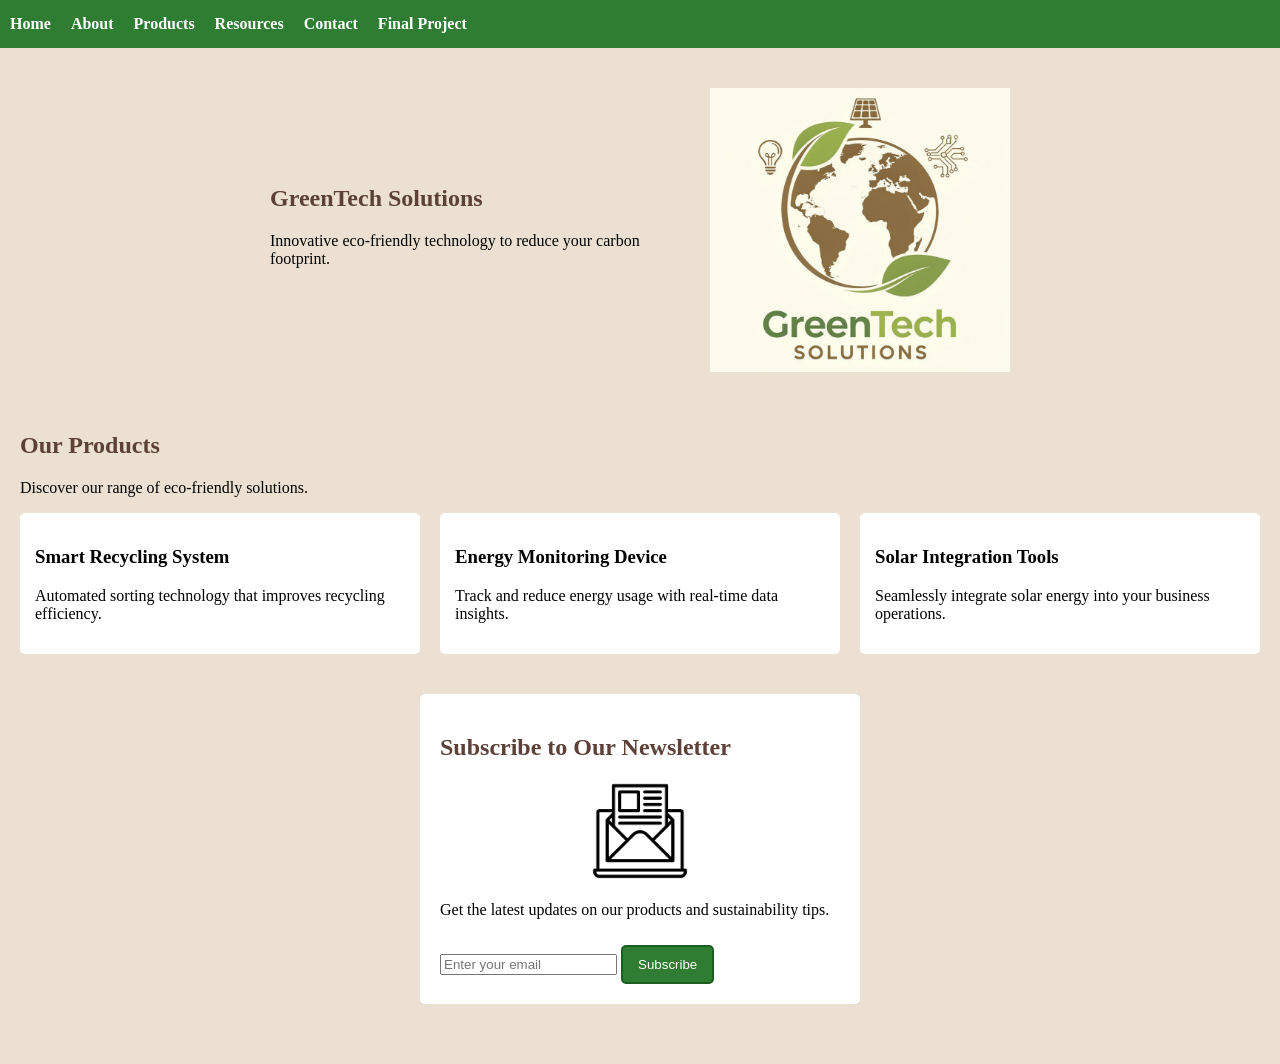
==== index.html @ eeacc67a "Initial commit" ====
<!DOCTYPE html>
<html lang="en">
<head>
    <title>GreenTech Solutions</title>
    <link rel="stylesheet" href="css/styles.css" type="text/css">
</head>

<body>
    <nav>
        <ul>
            <li><a href="index.html">Home</a></li>
            <li><a href="about.html">About</a></li>
            <li><a href="products.html">Products</a></li>
            <li><a href="blog.html">Resources</a></li>
            <li><a href="contact.html">Contact</a></li>
            <li><a href="final.html">Final Project</a></li>
        </ul>
    </nav>

    <main>

        <section class="hero">
            <div class="hero-text">
                <h1>GreenTech Solutions</h1>
                <p>Innovative eco-friendly technology to reduce your carbon footprint.</p>
            </div>

            <div class="hero-image">
                <img src="images/greentechsolutions-logo.jpg" alt="Eco Friendly Technology">
            </div>
        </section>

        <section class="products">
            <h2>Our Products</h2>
            <p>Discover our range of eco-friendly solutions.</p>

            <div class="product-grid">
                <div class="product">
                    <h3>Smart Recycling System</h3>
                    <p>Automated sorting technology that improves recycling efficiency.</p>
                </div>  
            
                <div class="product">
                    <h3>Energy Monitoring Device</h3>
                    <p>Track and reduce energy usage with real-time data insights.</p>
                </div>
            
                <div class="product">
                    <h3>Solar Integration Tools</h3>
                    <p>Seamlessly integrate solar energy into your business operations.</p>
                </div>
            </div>     
        </section>

        <form id="newsletterForm">
            <h2>Subscribe to Our Newsletter</h2>
            <img src="images/newsletter.png" alt="Newsletter" class="newsletter-image">

            <p>Get the latest updates on our products and sustainability tips.</p>
            <input type="email" id="email" name="email" placeholder="Enter your email" autocomplete="email" required>
            <button type="submit">Subscribe</button>
        </form>
        
    </main>

    <script src="js/script.js" defer></script>

</body>
</html>
---- css/styles.css ----
body {
    background-color: #ebe0d1;
    margin: 0;
}

main {
    padding: 20px;
}

h1 {
    color:#5d4037;
    margin-top: 10px;
}

h2 {
    color: #5d4037;
}

nav {
    background-color: #2e7d32;
    padding: 5px 0;
}

nav a {
    color: white;
    text-decoration: none;
    font-weight: bold;
}

nav ul {
    list-style: none;
    display: flex;
    padding: 10px;
    margin: 0;
}

nav ul li {
    margin-right: 20px;
}

nav a:hover {
    text-decoration: underline;
}

img {
    max-width: 100%;
    height: auto;
}

.hero {
    display: flex;
    align-items: center;
    justify-content: center;
    gap: 40px;
}

.hero-text{
    max-width: 400px;
}

.hero-image {
    max-width: 300px;
    margin: 0;
}

.hero img {
    display: block;
    width: 100%;
    max-width: 100%;
    height: auto;
    margin: 20px auto;
}

.product-grid {
    display: grid;
    grid-template-columns: repeat(3, 1fr);
    gap: 20px;
}

@media (max-width: 768px) {
    .product-grid {
        grid-template-columns: 1fr;
    }
}

.products {
    margin-top: 40px;
}

.product {
    background-color: white;
    padding: 15px;
    border-radius: 5px;
}

.product img {
    width: 100%;
    height: 150px;
    object-fit: cover;
    border-radius: 5px;
}
form {
    background-color: white;
    padding: 20px;
    border-radius: 5px;
    max-width: 400px;
}

button {
    background-color: #2e7d32;
    color: white;
    padding: 10px 15px;
    border: 2px solid #1b5e20;
    border-radius: 5px;
    cursor: pointer;
}

button:hover {
    background-color: #22972a;
}

a:focus, button:focus {
    outline: 2px solid #1b5e20;
}

.blog-post {
    background-color: white;
    padding: 15px;
    border-radius: 5px;
    margin-bottom: 20px;
}

.blog-post a:hover {
    text-decoration: underline;
}

.about-image {
    max-width: 400px;
    width: 100%;
    height: auto;
    display: block;
    margin: 20px auto;
}

.contact-image {
    max-width: 350px;
    width: 100%;
    height: auto;
    display: block;
    margin: 20px 0;
    border-radius: 5px;
}

.newsletter {
    background-color: white;
    padding: 20px;
    border-radius: 5px;
    max-width: 300px;
    margin: 20px auto;
    text-align: center;
}

.newsletterForm {
    background-color: white;
    padding: 20px;
    border-radius: 5px;
    max-width: 300px;
    margin: 20px auto;
    text-align: center;
}

#newsletterForm {
    background-color: white;
    padding: 20px;
    border-radius: 5px;
    max-width: 400px;
    margin: 40px auto;
}

#newsletterForm input {
    text-align: left;
}

#newsletterForm button {
    margin-top: 10px;
}

.resources img {
    max-width: 500px;
    width: 100%;
    height: auto;
    display: block;
    margin: 20px 0;
}

.banner img {
    width: 100%;
    height: auto;
    display: block;
    margin-top: 0;
}
.final-image {
    max-width: 200px;
    width: 100%;
    height: auto;
    display: block;
    margin: 20px 0;
    border-radius: 5px; 
}

.newsletter-image {
    max-width: 100px;
    width: 100%;
    height: auto;
    display: block;
    margin: 20px auto;
}
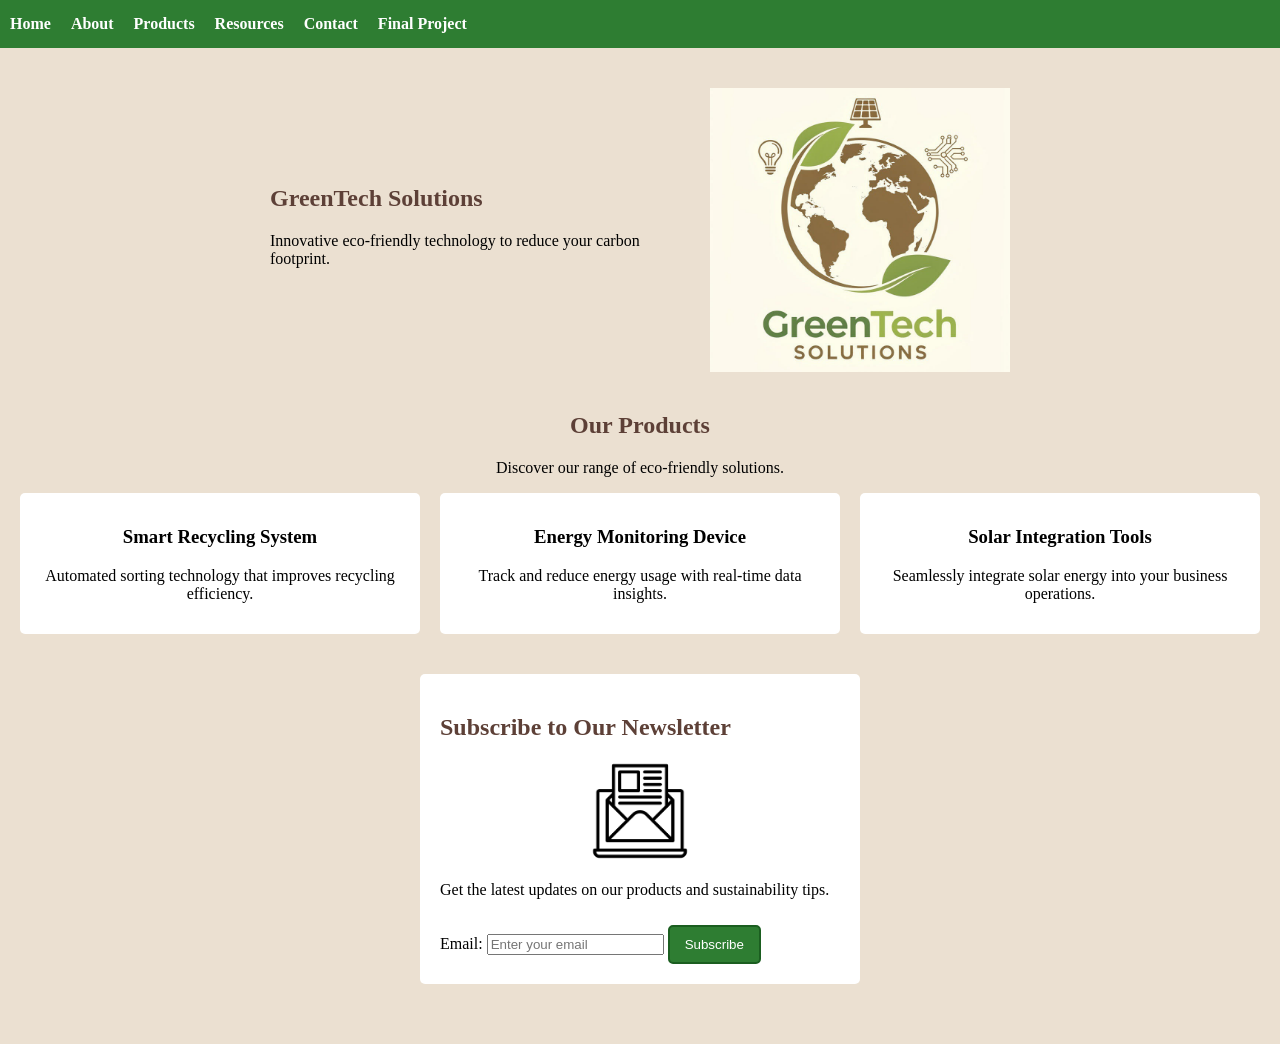
==== commit c59f0857: "Added form label" ====
--- a/index.html
+++ b/index.html
@@ -53,10 +53,14 @@
         </section>
 
         <form id="newsletterForm">
-            <h2>Subscribe to Our Newsletter</h2>
-            <img src="images/newsletter.png" alt="Newsletter" class="newsletter-image">
+            <div class="newsletter-header">
+                <h2>Subscribe to Our Newsletter</h2>
+                <img src="images/newsletter.png" alt="Newsletter" class="newsletter-image">
+            </div>
 
             <p>Get the latest updates on our products and sustainability tips.</p>
+
+            <label for="email">Email:</label>
             <input type="email" id="email" name="email" placeholder="Enter your email" autocomplete="email" required>
             <button type="submit">Subscribe</button>
         </form>
--- a/css/styles.css
+++ b/css/styles.css
@@ -84,7 +84,7 @@
 }
 
 .products {
-    margin-top: 40px;
+    text-align: center;
 }
 
 .product {
@@ -210,7 +210,7 @@
 
 .newsletter-image {
     max-width: 100px;
-    width: 100%;
+    width: auto;
     height: auto;
     display: block;
     margin: 20px auto;
